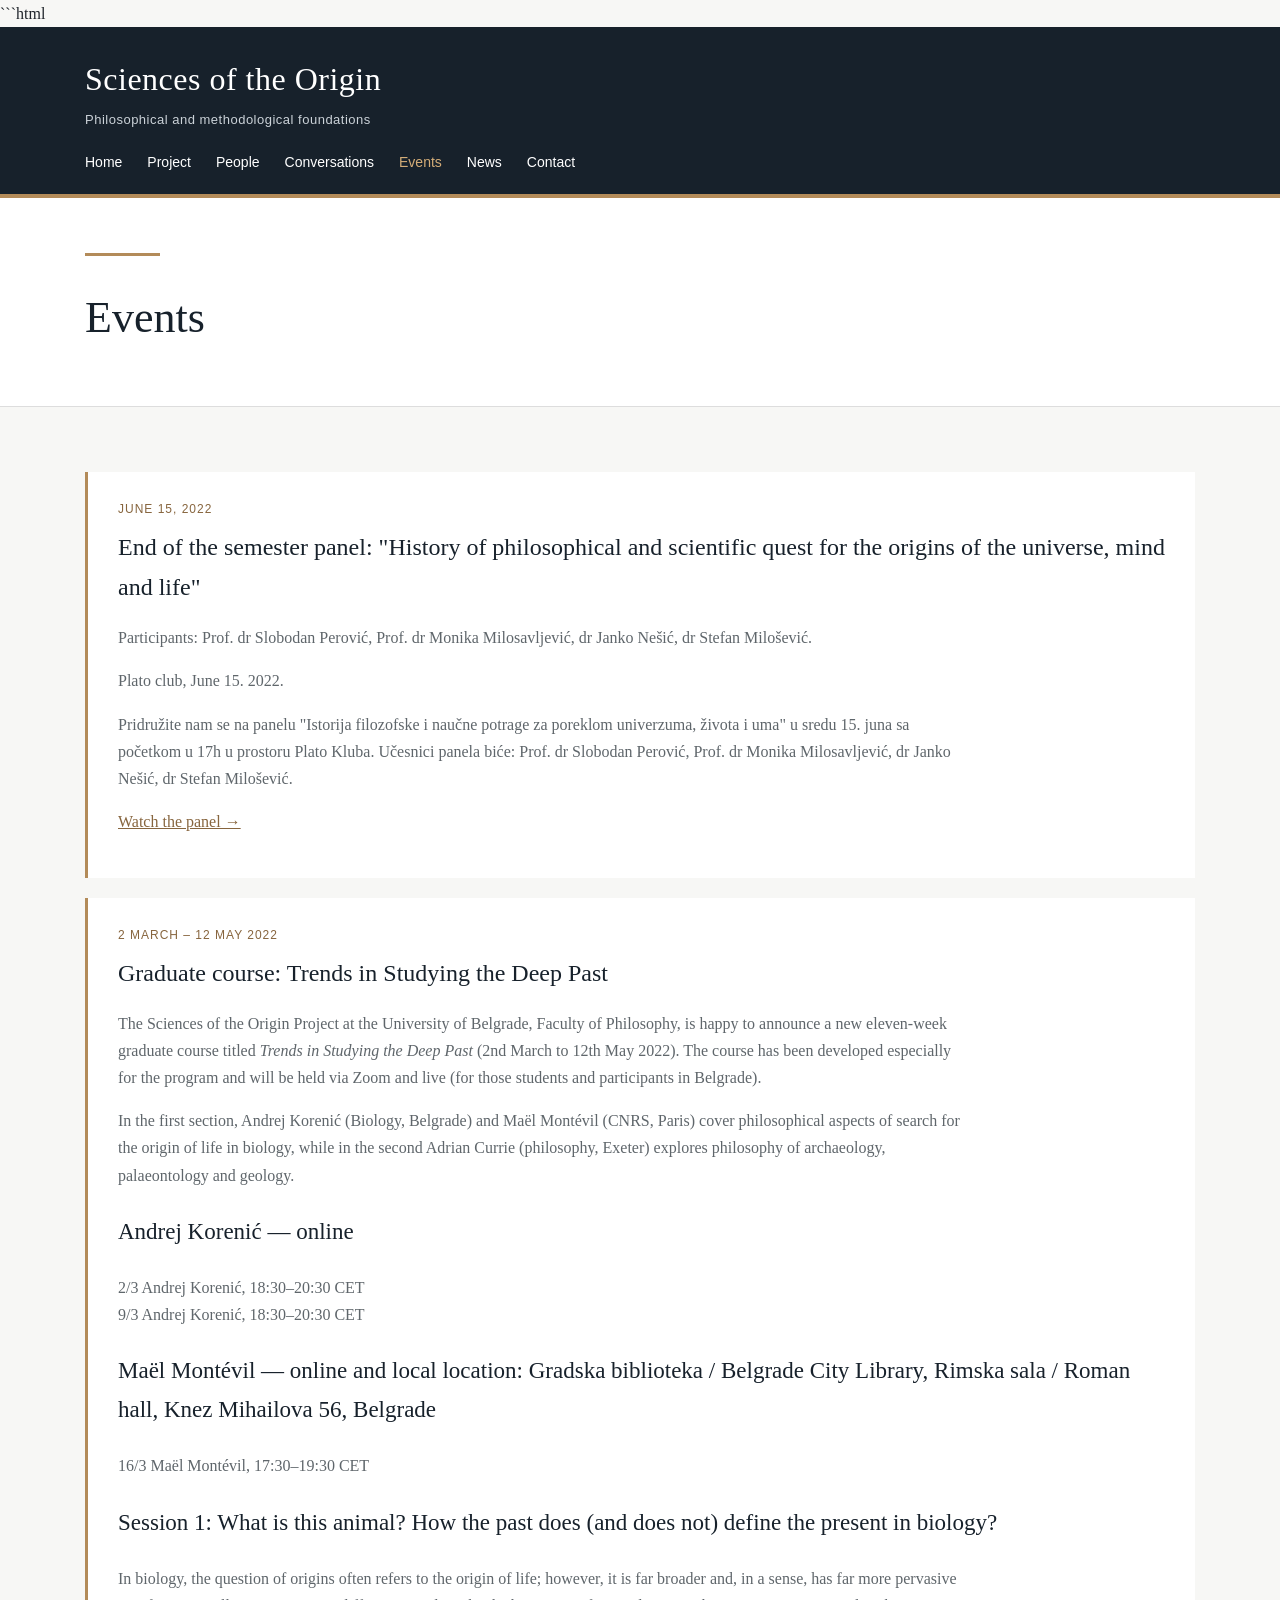
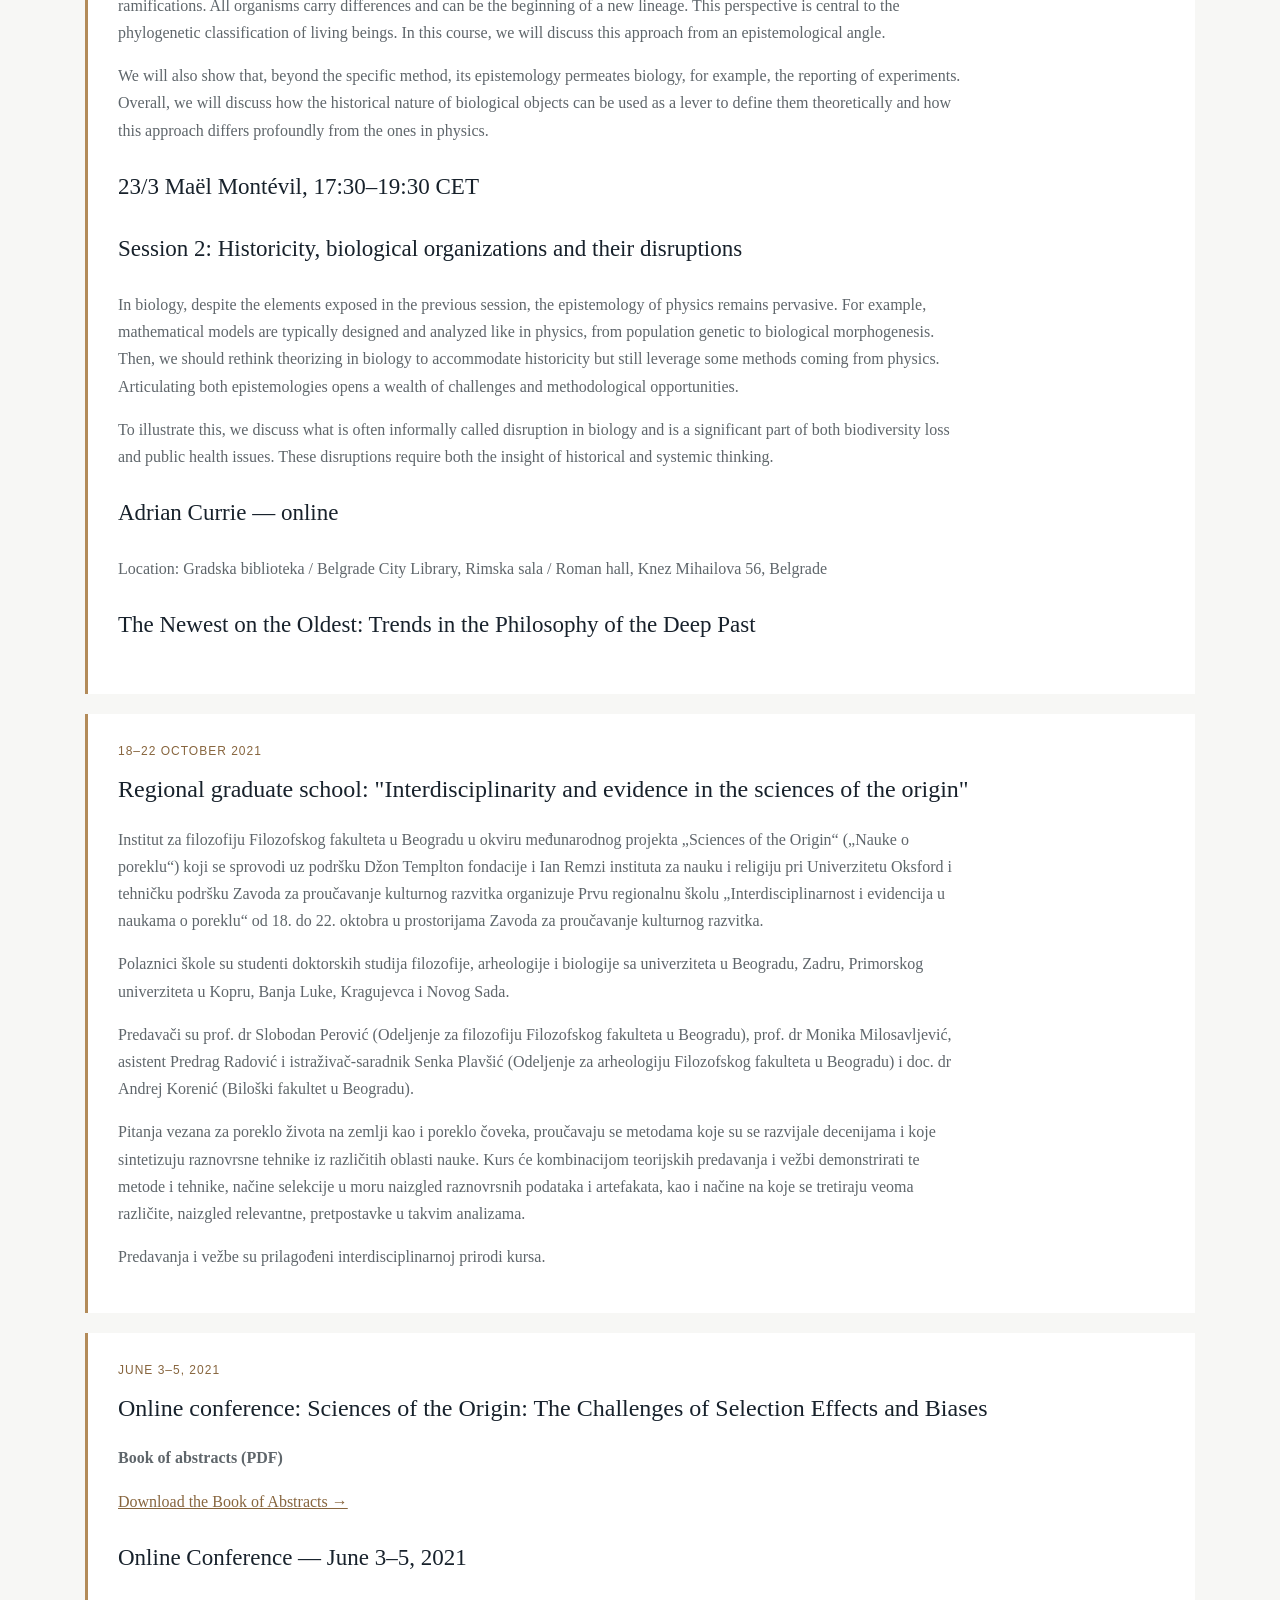
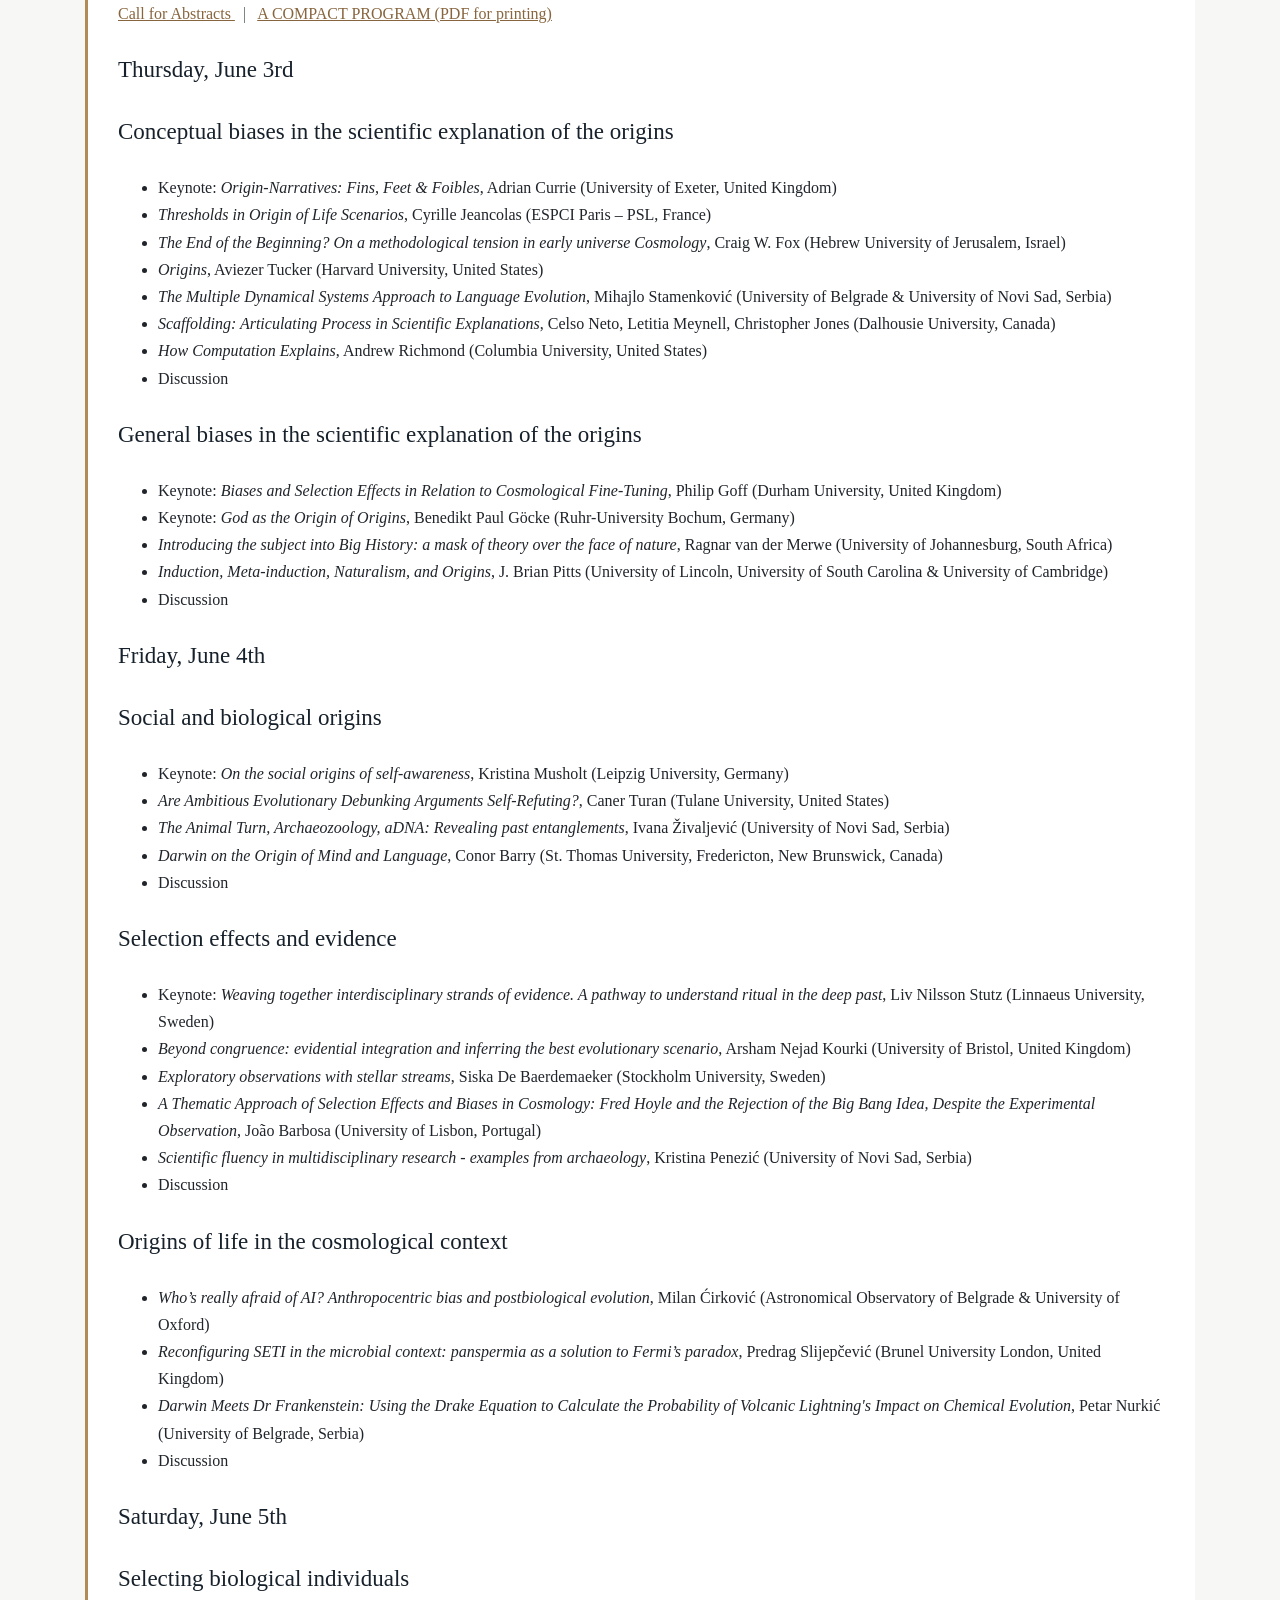
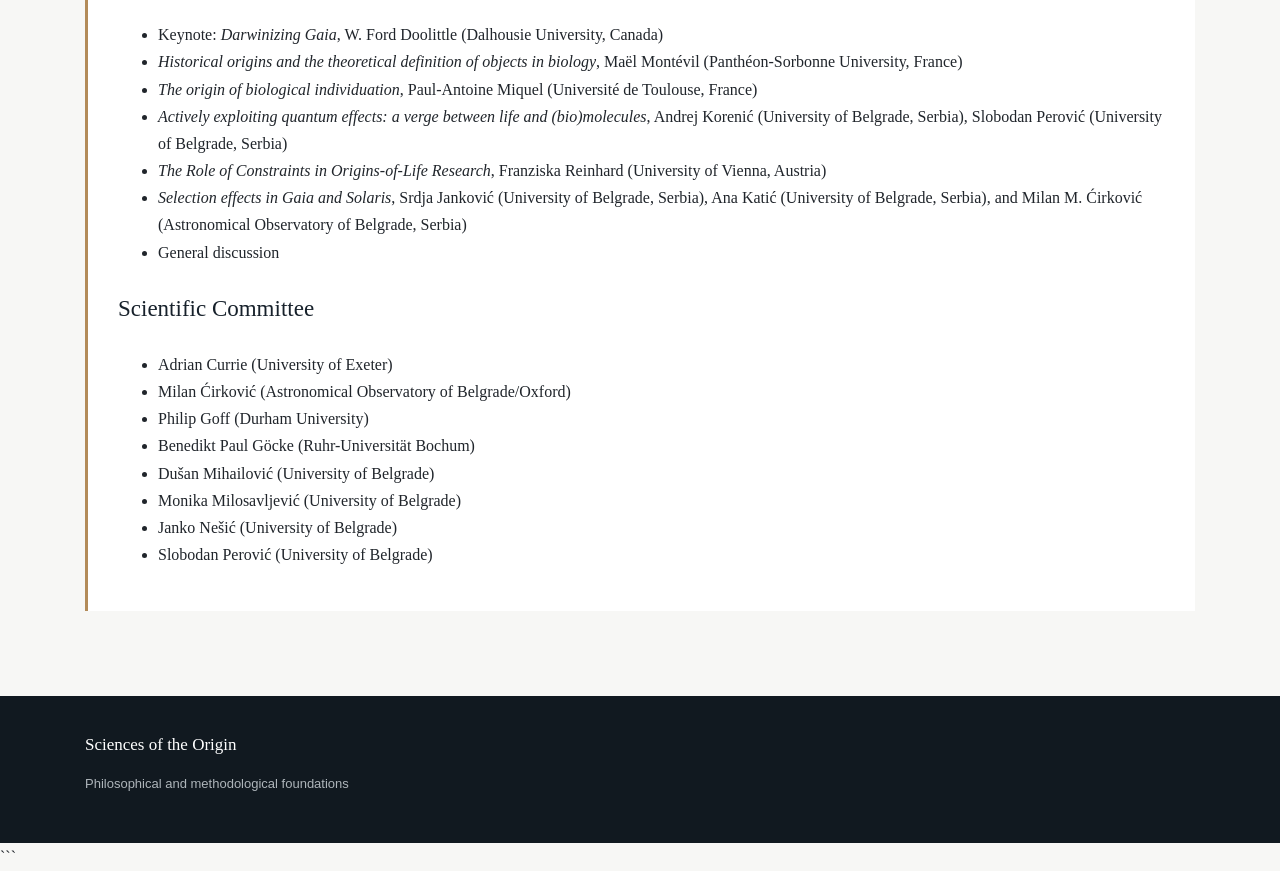
==== events.html @ 8ca12362 "Add events.html for Sciences of the Origin This file contains the HTML structure for the Events page" ====
```html
<!DOCTYPE html>
<html lang="en">

<head>
    <meta charset="UTF-8">
    <meta name="viewport" content="width=device-width, initial-scale=1.0">

    <title>Events — Sciences of the Origin</title>

    <link rel="stylesheet" href="style.css">
</head>

<body>

<header class="site-header">

    <div class="header-inner">

        <h1 class="site-title">Sciences of the Origin</h1>

        <div class="site-tagline">
            Philosophical and methodological foundations
        </div>

        <nav class="site-nav">
            <a href="index.html">Home</a>
            <a href="project.html">Project</a>
            <a href="people.html">People</a>
            <a href="conversations.html">Conversations</a>
            <a href="events.html" class="active">Events</a>
            <a href="news.html">News</a>
            <a href="contact.html">Contact</a>
        </nav>

    </div>

</header>


<section class="page-header">

    <div class="container">

        <div class="gold-line"></div>

        <h1>Events</h1>

    </div>

</section>


<main class="content">

<div class="container">


<!-- =====================================================
     2022 PANEL
     ===================================================== -->

<div class="archive-item">

    <div class="archive-date">June 15, 2022</div>

    <h2>
        End of the semester panel:
        "History of philosophical and scientific quest for the origins
        of the universe, mind and life"
    </h2>

    <p>
        Participants: Prof. dr Slobodan Perović, Prof. dr Monika
        Milosavljević, dr Janko Nešić, dr Stefan Milošević.
    </p>

    <p>
        Plato club, June 15. 2022.
    </p>

    <p>
        Pridružite nam se na panelu
        "Istorija filozofske i naučne potrage za poreklom univerzuma,
        života i uma" u sredu 15. juna sa početkom u 17h u prostoru
        Plato Kluba. Učesnici panela biće: Prof. dr Slobodan Perović,
        Prof. dr Monika Milosavljević, dr Janko Nešić, dr Stefan Milošević.
    </p>

    <p>
        <a href="https://www.youtube.com/watch?v=YOUR_VIDEO_ID"
           target="_blank">
            Watch the panel →
        </a>
    </p>

</div>


<!-- =====================================================
     2022 GRADUATE COURSE
     ===================================================== -->

<div class="archive-item">

    <div class="archive-date">
        2 March – 12 May 2022
    </div>

    <h2>
        Graduate course: Trends in Studying the Deep Past
    </h2>

    <p>
        The Sciences of the Origin Project at the University of Belgrade,
        Faculty of Philosophy, is happy to announce a new eleven-week
        graduate course titled <em>Trends in Studying the Deep Past</em>
        (2nd March to 12th May 2022). The course has been developed
        especially for the program and will be held via Zoom and live
        (for those students and participants in Belgrade).
    </p>

    <p>
        In the first section, Andrej Korenić (Biology, Belgrade) and
        Maël Montévil (CNRS, Paris) cover philosophical aspects of search
        for the origin of life in biology, while in the second Adrian
        Currie (philosophy, Exeter) explores philosophy of archaeology,
        palaeontology and geology.
    </p>


    <h3>Andrej Korenić — online</h3>

    <p>
        2/3 Andrej Korenić, 18:30–20:30 CET<br>
        9/3 Andrej Korenić, 18:30–20:30 CET
    </p>


    <h3>
        Maël Montévil — online and local location:
        Gradska biblioteka / Belgrade City Library,
        Rimska sala / Roman hall,
        Knez Mihailova 56, Belgrade
    </h3>

    <p>
        16/3 Maël Montévil, 17:30–19:30 CET
    </p>

    <h3>
        Session 1: What is this animal? How the past does
        (and does not) define the present in biology?
    </h3>

    <p>
        In biology, the question of origins often refers to the origin
        of life; however, it is far broader and, in a sense, has far more
        pervasive ramifications. All organisms carry differences and can
        be the beginning of a new lineage. This perspective is central to
        the phylogenetic classification of living beings. In this course,
        we will discuss this approach from an epistemological angle.
    </p>

    <p>
        We will also show that, beyond the specific method, its epistemology
        permeates biology, for example, the reporting of experiments.
        Overall, we will discuss how the historical nature of biological
        objects can be used as a lever to define them theoretically and
        how this approach differs profoundly from the ones in physics.
    </p>


    <h3>
        23/3 Maël Montévil, 17:30–19:30 CET
    </h3>

    <h3>
        Session 2: Historicity, biological organizations and their disruptions
    </h3>

    <p>
        In biology, despite the elements exposed in the previous session,
        the epistemology of physics remains pervasive. For example,
        mathematical models are typically designed and analyzed like in
        physics, from population genetic to biological morphogenesis.
        Then, we should rethink theorizing in biology to accommodate
        historicity but still leverage some methods coming from physics.
        Articulating both epistemologies opens a wealth of challenges
        and methodological opportunities.
    </p>

    <p>
        To illustrate this, we discuss what is often informally called
        disruption in biology and is a significant part of both biodiversity
        loss and public health issues. These disruptions require both the
        insight of historical and systemic thinking.
    </p>


    <h3>Adrian Currie — online</h3>

    <p>
        Location: Gradska biblioteka / Belgrade City Library,
        Rimska sala / Roman hall, Knez Mihailova 56, Belgrade
    </p>

    <h3>
        The Newest on the Oldest: Trends in the Philosophy of the Deep Past
    </h3>

</div>


<!-- =====================================================
     REGIONAL GRADUATE SCHOOL
     ===================================================== -->

<div class="archive-item">

    <div class="archive-date">18–22 October 2021</div>

    <h2>
        Regional graduate school:
        "Interdisciplinarity and evidence in the sciences of the origin"
    </h2>

    <p>
        Institut za filozofiju Filozofskog fakulteta u Beogradu u okviru
        međunarodnog projekta „Sciences of the Origin“ („Nauke o poreklu“)
        koji se sprovodi uz podršku Džon Templton fondacije i Ian Remzi
        instituta za nauku i religiju pri Univerzitetu Oksford i tehničku
        podršku Zavoda za proučavanje kulturnog razvitka organizuje Prvu
        regionalnu školu „Interdisciplinarnost i evidencija u naukama o
        poreklu“ od 18. do 22. oktobra u prostorijama Zavoda za proučavanje
        kulturnog razvitka.
    </p>

    <p>
        Polaznici škole su studenti doktorskih studija filozofije,
        arheologije i biologije sa univerziteta u Beogradu, Zadru,
        Primorskog univerziteta u Kopru, Banja Luke, Kragujevca i Novog Sada.
    </p>

    <p>
        Predavači su prof. dr Slobodan Perović (Odeljenje za filozofiju
        Filozofskog fakulteta u Beogradu), prof. dr Monika Milosavljević,
        asistent Predrag Radović i istraživač-saradnik Senka Plavšić
        (Odeljenje za arheologiju Filozofskog fakulteta u Beogradu) i
        doc. dr Andrej Korenić (Biloški fakultet u Beogradu).
    </p>

    <p>
        Pitanja vezana za poreklo života na zemlji kao i poreklo čoveka,
        proučavaju se metodama koje su se razvijale decenijama i koje
        sintetizuju raznovrsne tehnike iz različitih oblasti nauke.
        Kurs će kombinacijom teorijskih predavanja i vežbi demonstrirati
        te metode i tehnike, načine selekcije u moru naizgled raznovrsnih
        podataka i artefakata, kao i načine na koje se tretiraju veoma
        različite, naizgled relevantne, pretpostavke u takvim analizama.
    </p>

    <p>
        Predavanja i vežbe su prilagođeni interdisciplinarnoj prirodi kursa.
    </p>

</div>


<!-- =====================================================
     2021 ONLINE CONFERENCE
     ===================================================== -->

<div class="archive-item">

    <div class="archive-date">June 3–5, 2021</div>

    <h2>
        Online conference:
        Sciences of the Origin: The Challenges of Selection Effects and Biases
    </h2>

    <p>
        <strong>Book of abstracts (PDF)</strong>
    </p>

    <p>
        <a href="documents/sciori_book_of_abstracts.pdf"
           target="_blank">
            Download the Book of Abstracts →
        </a>
    </p>


    <h3>Online Conference — June 3–5, 2021</h3>


    <p>
        <a href="https://sciorigin.weebly.com/uploads/4/4/2/9/44296385/call_for_abstracts.pdf"
           target="_blank">
            Call for Abstracts
        </a>
        &nbsp; | &nbsp;
        <a href="documents/compact_program.pdf"
           target="_blank">
            A COMPACT PROGRAM (PDF for printing)
        </a>
    </p>


    <h3>Thursday, June 3rd</h3>

    <h3>
        Conceptual biases in the scientific explanation of the origins
    </h3>

    <ul>

        <li>
            Keynote: <em>Origin-Narratives: Fins, Feet & Foibles</em>,
            Adrian Currie (University of Exeter, United Kingdom)
        </li>

        <li>
            <em>Thresholds in Origin of Life Scenarios</em>,
            Cyrille Jeancolas (ESPCI Paris – PSL, France)
        </li>

        <li>
            <em>The End of the Beginning? On a methodological tension
            in early universe Cosmology</em>,
            Craig W. Fox (Hebrew University of Jerusalem, Israel)
        </li>

        <li>
            <em>Origins</em>,
            Aviezer Tucker (Harvard University, United States)
        </li>

        <li>
            <em>The Multiple Dynamical Systems Approach to Language Evolution</em>,
            Mihajlo Stamenković
            (University of Belgrade & University of Novi Sad, Serbia)
        </li>

        <li>
            <em>Scaffolding: Articulating Process in Scientific Explanations</em>,
            Celso Neto, Letitia Meynell, Christopher Jones
            (Dalhousie University, Canada)
        </li>

        <li>
            <em>How Computation Explains</em>,
            Andrew Richmond (Columbia University, United States)
        </li>

        <li>
            Discussion
        </li>

    </ul>


    <h3>
        General biases in the scientific explanation of the origins
    </h3>

    <ul>

        <li>
            Keynote:
            <em>Biases and Selection Effects in Relation to Cosmological
            Fine-Tuning</em>,
            Philip Goff (Durham University, United Kingdom)
        </li>

        <li>
            Keynote:
            <em>God as the Origin of Origins</em>,
            Benedikt Paul Göcke (Ruhr-University Bochum, Germany)
        </li>

        <li>
            <em>Introducing the subject into Big History:
            a mask of theory over the face of nature</em>,
            Ragnar van der Merwe (University of Johannesburg, South Africa)
        </li>

        <li>
            <em>Induction, Meta-induction, Naturalism, and Origins</em>,
            J. Brian Pitts
            (University of Lincoln, University of South Carolina &
            University of Cambridge)
        </li>

        <li>
            Discussion
        </li>

    </ul>


    <h3>Friday, June 4th</h3>

    <h3>Social and biological origins</h3>

    <ul>

        <li>
            Keynote:
            <em>On the social origins of self-awareness</em>,
            Kristina Musholt (Leipzig University, Germany)
        </li>

        <li>
            <em>Are Ambitious Evolutionary Debunking Arguments Self-Refuting?</em>,
            Caner Turan (Tulane University, United States)
        </li>

        <li>
            <em>The Animal Turn, Archaeozoology, aDNA:
            Revealing past entanglements</em>,
            Ivana Živaljević (University of Novi Sad, Serbia)
        </li>

        <li>
            <em>Darwin on the Origin of Mind and Language</em>,
            Conor Barry
            (St. Thomas University, Fredericton, New Brunswick, Canada)
        </li>

        <li>
            Discussion
        </li>

    </ul>


    <h3>Selection effects and evidence</h3>

    <ul>

        <li>
            Keynote:
            <em>Weaving together interdisciplinary strands of evidence.
            A pathway to understand ritual in the deep past</em>,
            Liv Nilsson Stutz (Linnaeus University, Sweden)
        </li>

        <li>
            <em>Beyond congruence: evidential integration and inferring
            the best evolutionary scenario</em>,
            Arsham Nejad Kourki (University of Bristol, United Kingdom)
        </li>

        <li>
            <em>Exploratory observations with stellar streams</em>,
            Siska De Baerdemaeker (Stockholm University, Sweden)
        </li>

        <li>
            <em>A Thematic Approach of Selection Effects and Biases in
            Cosmology: Fred Hoyle and the Rejection of the Big Bang Idea,
            Despite the Experimental Observation</em>,
            João Barbosa (University of Lisbon, Portugal)
        </li>

        <li>
            <em>Scientific fluency in multidisciplinary research -
            examples from archaeology</em>,
            Kristina Penezić (University of Novi Sad, Serbia)
        </li>

        <li>
            Discussion
        </li>

    </ul>


    <h3>Origins of life in the cosmological context</h3>

    <ul>

        <li>
            <em>Who’s really afraid of AI? Anthropocentric bias and
            postbiological evolution</em>,
            Milan Ćirković
            (Astronomical Observatory of Belgrade & University of Oxford)
        </li>

        <li>
            <em>Reconfiguring SETI in the microbial context:
            panspermia as a solution to Fermi’s paradox</em>,
            Predrag Slijepčević (Brunel University London, United Kingdom)
        </li>

        <li>
            <em>Darwin Meets Dr Frankenstein: Using the Drake Equation
            to Calculate the Probability of Volcanic Lightning's Impact
            on Chemical Evolution</em>,
            Petar Nurkić (University of Belgrade, Serbia)
        </li>

        <li>
            Discussion
        </li>

    </ul>


    <h3>Saturday, June 5th</h3>

    <h3>Selecting biological individuals</h3>

    <ul>

        <li>
            Keynote:
            <em>Darwinizing Gaia</em>,
            W. Ford Doolittle (Dalhousie University, Canada)
        </li>

        <li>
            <em>Historical origins and the theoretical definition of
            objects in biology</em>,
            Maël Montévil (Panthéon-Sorbonne University, France)
        </li>

        <li>
            <em>The origin of biological individuation</em>,
            Paul-Antoine Miquel (Université de Toulouse, France)
        </li>

        <li>
            <em>Actively exploiting quantum effects: a verge between
            life and (bio)molecules</em>,
            Andrej Korenić (University of Belgrade, Serbia),
            Slobodan Perović (University of Belgrade, Serbia)
        </li>

        <li>
            <em>The Role of Constraints in Origins-of-Life Research</em>,
            Franziska Reinhard (University of Vienna, Austria)
        </li>

        <li>
            <em>Selection effects in Gaia and Solaris</em>,
            Srdja Janković (University of Belgrade, Serbia),
            Ana Katić (University of Belgrade, Serbia),
            and Milan M. Ćirković
            (Astronomical Observatory of Belgrade, Serbia)
        </li>

        <li>
            General discussion
        </li>

    </ul>


    <h3>Scientific Committee</h3>

    <ul>

        <li>Adrian Currie (University of Exeter)</li>
        <li>Milan Ćirković (Astronomical Observatory of Belgrade/Oxford)</li>
        <li>Philip Goff (Durham University)</li>
        <li>Benedikt Paul Göcke (Ruhr-Universität Bochum)</li>
        <li>Dušan Mihailović (University of Belgrade)</li>
        <li>Monika Milosavljević (University of Belgrade)</li>
        <li>Janko Nešić (University of Belgrade)</li>
        <li>Slobodan Perović (University of Belgrade)</li>

    </ul>

</div>


</div>

</main>


<footer class="site-footer">

    <div class="footer-inner">

        <div class="footer-title">
            Sciences of the Origin
        </div>

        <p>
            Philosophical and methodological foundations
        </p>

    </div>

</footer>

</body>
</html>
```
---- style.css ----
/* =========================================
   SCIENCES OF THE ORIGIN
   Main site stylesheet
   ========================================= */

* {
    box-sizing: border-box;
}

html {
    scroll-behavior: smooth;
}

body {
    margin: 0;
    background: #f7f7f5;
    color: #20252b;
    font-family: Georgia, "Times New Roman", serif;
    line-height: 1.7;
}

/* ---------- HEADER ---------- */

.site-header {
    background: #17212b;
    color: #ffffff;
    border-bottom: 4px solid #b38b59;
}

.header-inner {
    max-width: 1180px;
    margin: auto;
    padding: 25px 35px 20px;
}

.site-title {
    margin: 0;
    font-size: 32px;
    font-weight: normal;
    letter-spacing: 0.5px;
}

.site-tagline {
    margin: 2px 0 20px;
    color: #cbd2d8;
    font-family: Arial, Helvetica, sans-serif;
    font-size: 13px;
    letter-spacing: 0.5px;
}

.site-nav {
    display: flex;
    flex-wrap: wrap;
    gap: 25px;
    font-family: Arial, Helvetica, sans-serif;
}

.site-nav a {
    color: #ffffff;
    text-decoration: none;
    font-size: 14px;
}

.site-nav a:hover,
.site-nav a.active {
    color: #d4ad78;
}

/* ---------- PAGE CONTAINER ---------- */

.container {
    max-width: 1180px;
    margin: auto;
    padding: 0 35px;
}

/* ---------- HERO ---------- */

.hero {
    background: #ffffff;
    border-bottom: 1px solid #ddd;
    padding: 75px 0 70px;
}

.hero-inner {
    max-width: 1180px;
    margin: auto;
    padding: 0 35px;
}

.gold-line {
    width: 75px;
    height: 3px;
    background: #b38b59;
    margin-bottom: 25px;
}

.hero h1 {
    max-width: 850px;
    margin: 0 0 22px;
    color: #17212b;
    font-size: 52px;
    font-weight: normal;
    line-height: 1.1;
}

.hero p {
    max-width: 780px;
    margin: 0;
    color: #555d63;
    font-size: 20px;
}

/* ---------- PAGE TITLE ---------- */

.page-header {
    background: #ffffff;
    border-bottom: 1px solid #ddd;
    padding: 55px 0 50px;
}

.page-header h1 {
    margin: 0;
    color: #17212b;
    font-size: 44px;
    font-weight: normal;
}

.page-header p {
    max-width: 750px;
    margin: 12px 0 0;
    color: #666;
    font-size: 18px;
}

/* ---------- CONTENT ---------- */

.content {
    padding: 65px 0;
}

.content h2 {
    margin-top: 0;
    color: #17212b;
    font-size: 31px;
    font-weight: normal;
}

.content h3 {
    color: #17212b;
    font-size: 23px;
    font-weight: normal;
}

.content p {
    max-width: 850px;
}

.content a {
    color: #87653e;
}

.content a:hover {
    color: #17212b;
}

/* ---------- CARDS ---------- */

.card-grid {
    display: grid;
    grid-template-columns: repeat(3, 1fr);
    gap: 25px;
    margin-top: 35px;
}

.card {
    background: #ffffff;
    padding: 28px;
    border-top: 3px solid #b38b59;
}

.card h3 {
    margin-top: 0;
}

.card p {
    color: #62686d;
    font-size: 15px;
}

/* ---------- PEOPLE ---------- */

.people-grid {
    display: grid;
    grid-template-columns: repeat(3, 1fr);
    gap: 28px;
}

.person {
    background: #ffffff;
    padding: 25px;
    border-top: 3px solid #b38b59;
}

.person-image {
    width: 100%;
    height: 250px;
    object-fit: cover;
    background: #e9eaeb;
    margin-bottom: 20px;
}

.person h2 {
    margin: 0 0 5px;
    font-size: 25px;
}

.person .role {
    color: #87653e;
    font-family: Arial, Helvetica, sans-serif;
    font-size: 13px;
    text-transform: uppercase;
    letter-spacing: 0.6px;
}

/* ---------- NEWS / EVENTS ---------- */

.archive-item {
    background: #ffffff;
    margin-bottom: 20px;
    padding: 27px 30px;
    border-left: 3px solid #b38b59;
}

.archive-date {
    color: #87653e;
    font-family: Arial, Helvetica, sans-serif;
    font-size: 12px;
    letter-spacing: 1px;
    text-transform: uppercase;
}

.archive-item h2 {
    margin: 7px 0;
    font-size: 24px;
}

.archive-item p {
    color: #5f666b;
}

/* ---------- CONVERSATIONS ---------- */

.conversation {
    background: #ffffff;
    padding: 28px 32px;
    margin-bottom: 20px;
    border-left: 3px solid #b38b59;
}

.conversation h2 {
    margin: 0 0 8px;
    font-size: 24px;
}

.conversation .guest {
    color: #87653e;
    font-family: Arial, Helvetica, sans-serif;
    font-size: 13px;
}

/* ---------- CALLOUT ---------- */

.callout {
    margin: 45px 0;
    padding: 35px;
    background: #17212b;
    color: #ffffff;
}

.callout p {
    margin: 0;
    max-width: 850px;
    font-size: 21px;
}

/* ---------- FOOTER ---------- */

.site-footer {
    background: #111920;
    color: #aeb5ba;
    padding: 35px 0;
    font-family: Arial, Helvetica, sans-serif;
    font-size: 13px;
}

.footer-inner {
    max-width: 1180px;
    margin: auto;
    padding: 0 35px;
}

.footer-title {
    color: #ffffff;
    font-family: Georgia, "Times New Roman", serif;
    font-size: 17px;
}

/* ---------- MOBILE ---------- */

@media (max-width: 850px) {

    .header-inner,
    .hero-inner,
    .container,
    .footer-inner {
        padding-left: 22px;
        padding-right: 22px;
    }

    .site-nav {
        gap: 14px;
    }

    .hero h1 {
        font-size: 40px;
    }

    .page-header h1 {
        font-size: 36px;
    }

    .card-grid,
    .people-grid {
        grid-template-columns: 1fr;
    }

    .person-image {
        height: auto;
        max-height: 400px;
    }
}
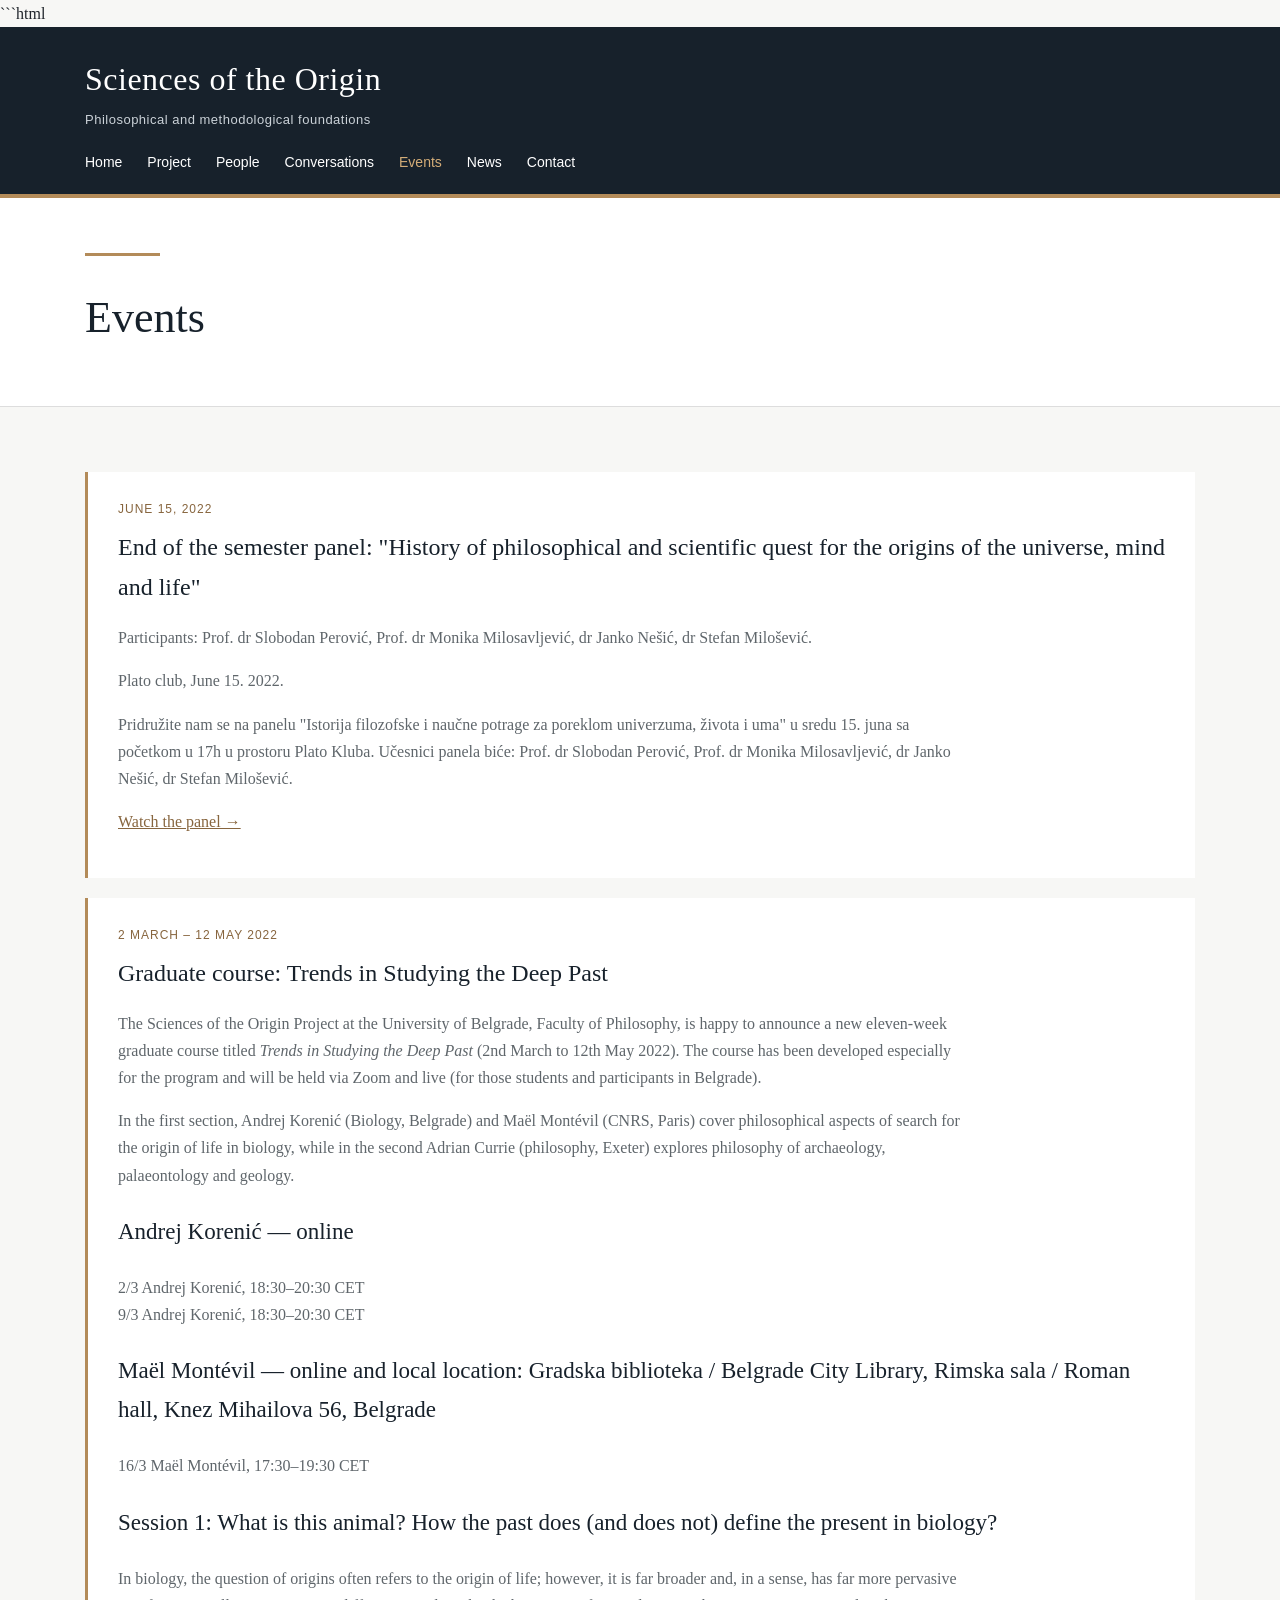
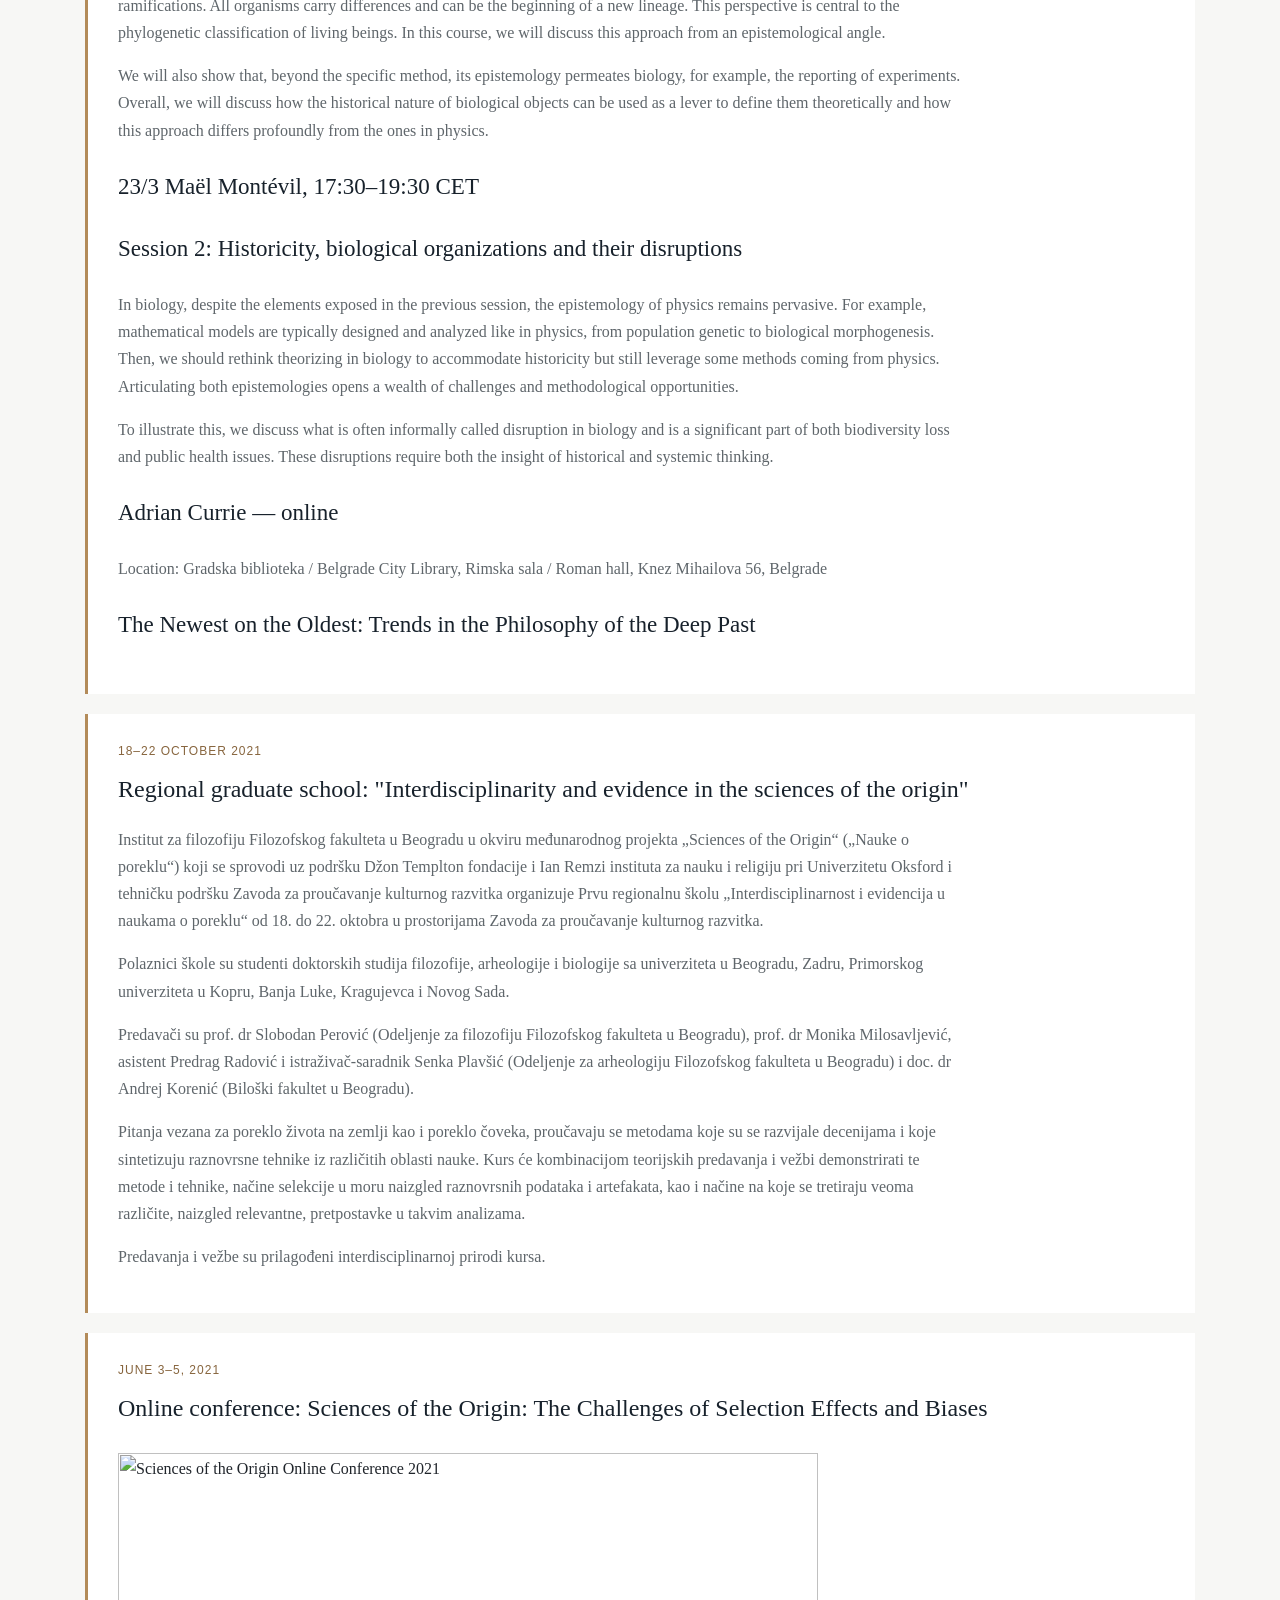
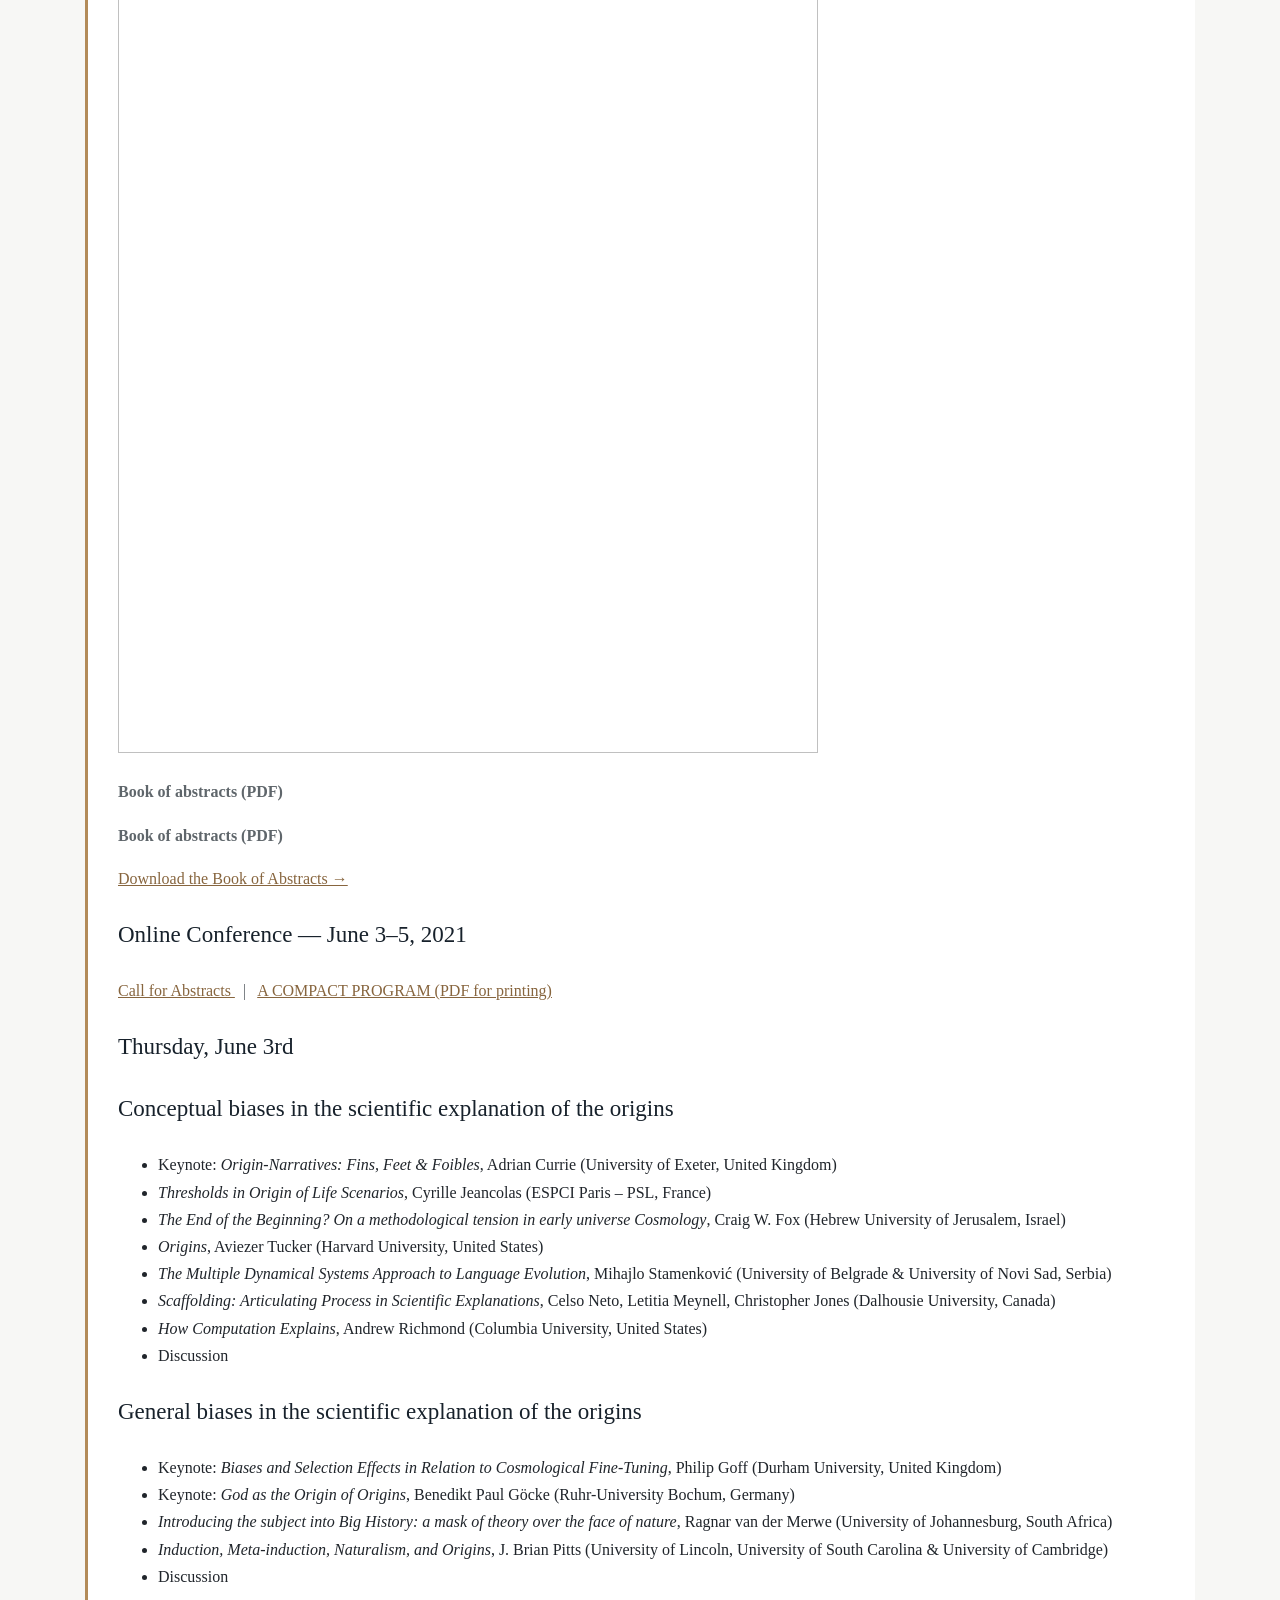
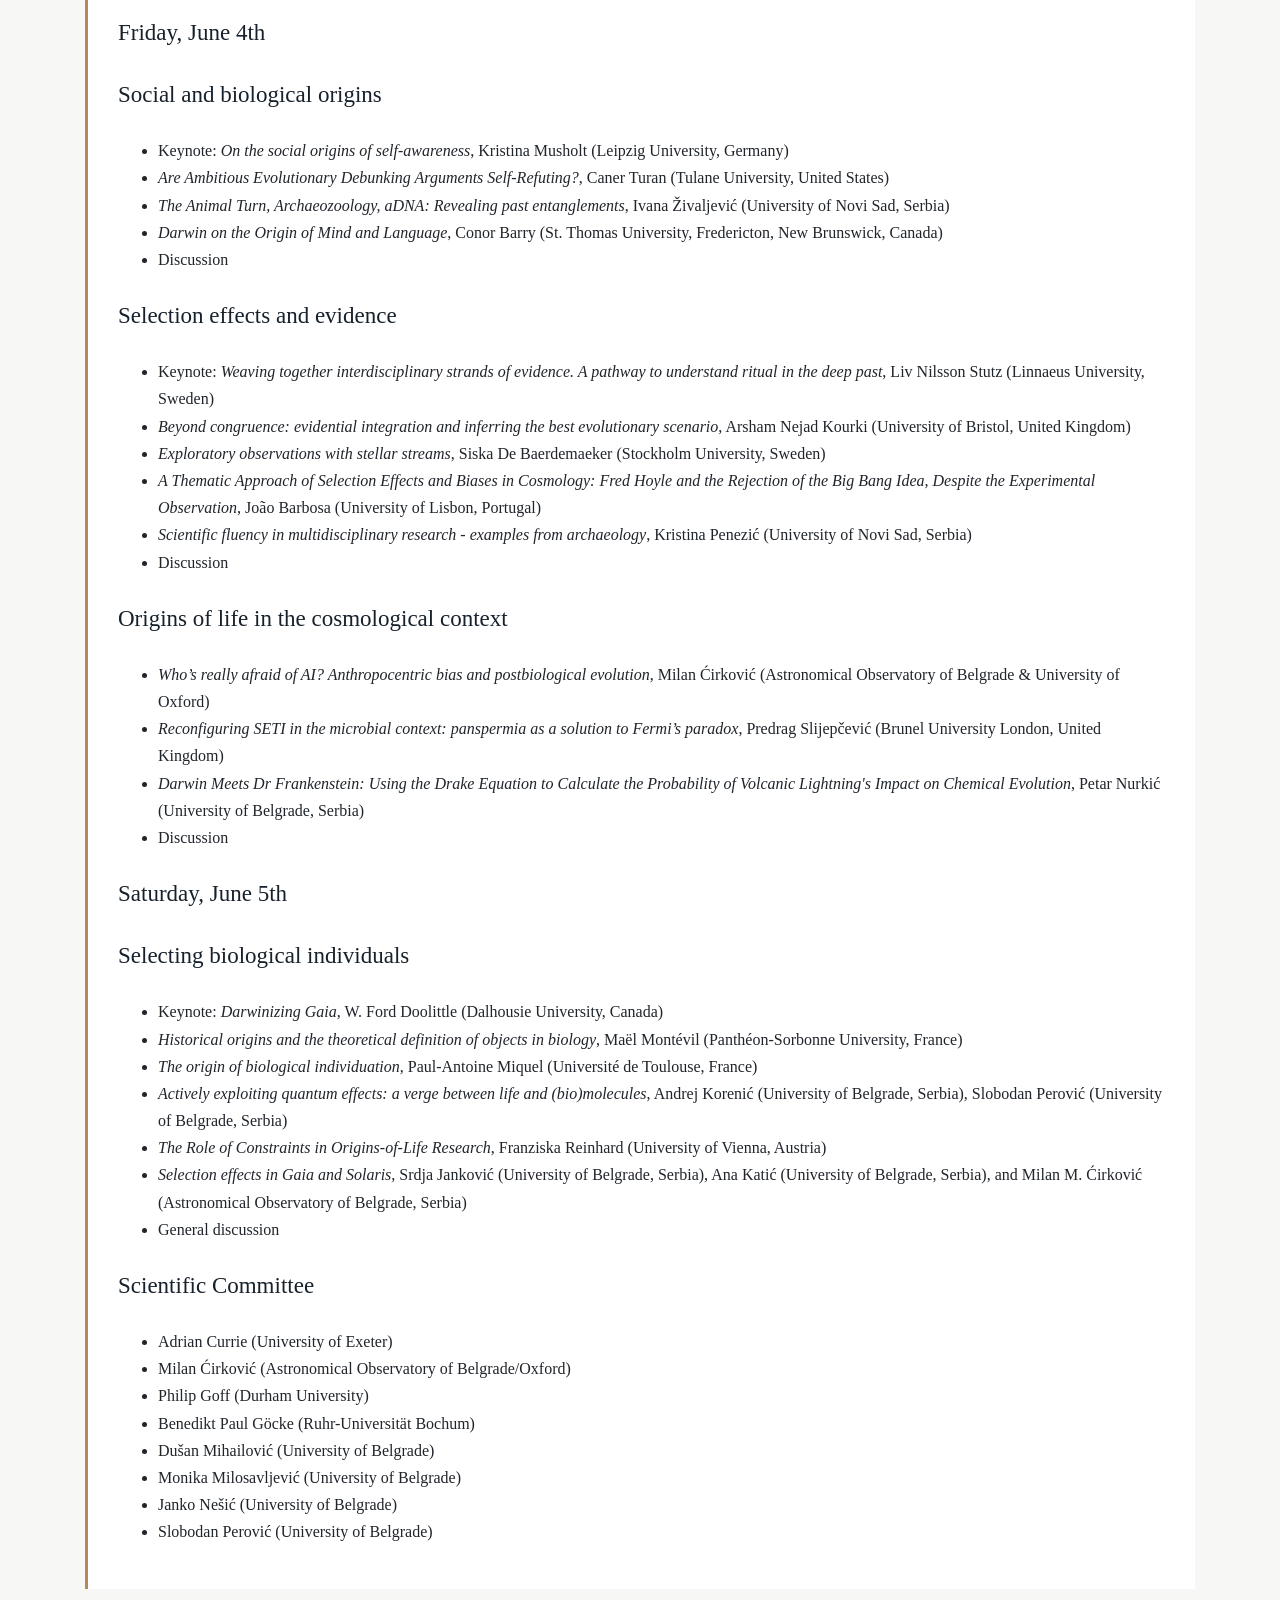
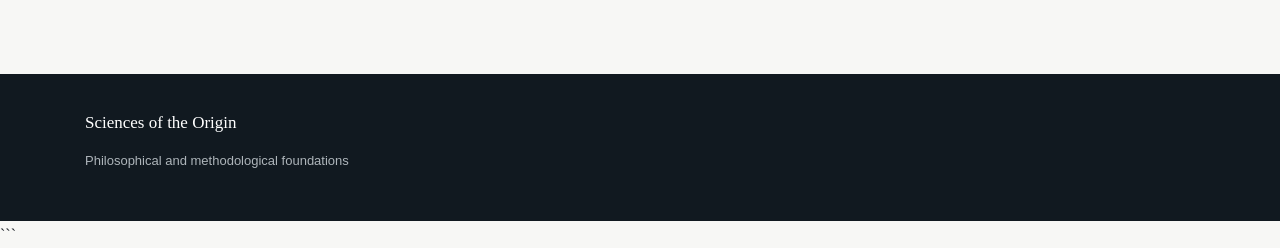
==== commit 7b095894: "Add conference image and duplicate abstracts section Added an image for the online conference and du" ====
--- a/events.html
+++ b/events.html
@@ -279,7 +279,15 @@
         Online conference:
         Sciences of the Origin: The Challenges of Selection Effects and Biases
     </h2>
-
+    <div style="margin: 25px 0;">
+        <img src="pictures/sciorigin_online_conference_2021_d__1_.png"
+             alt="Sciences of the Origin Online Conference 2021"
+             style="max-width: 700px; width: 100%; height: auto;">
+    </div>
+
+    <p>
+        <strong>Book of abstracts (PDF)</strong>
+    </p>
     <p>
         <strong>Book of abstracts (PDF)</strong>
     </p>
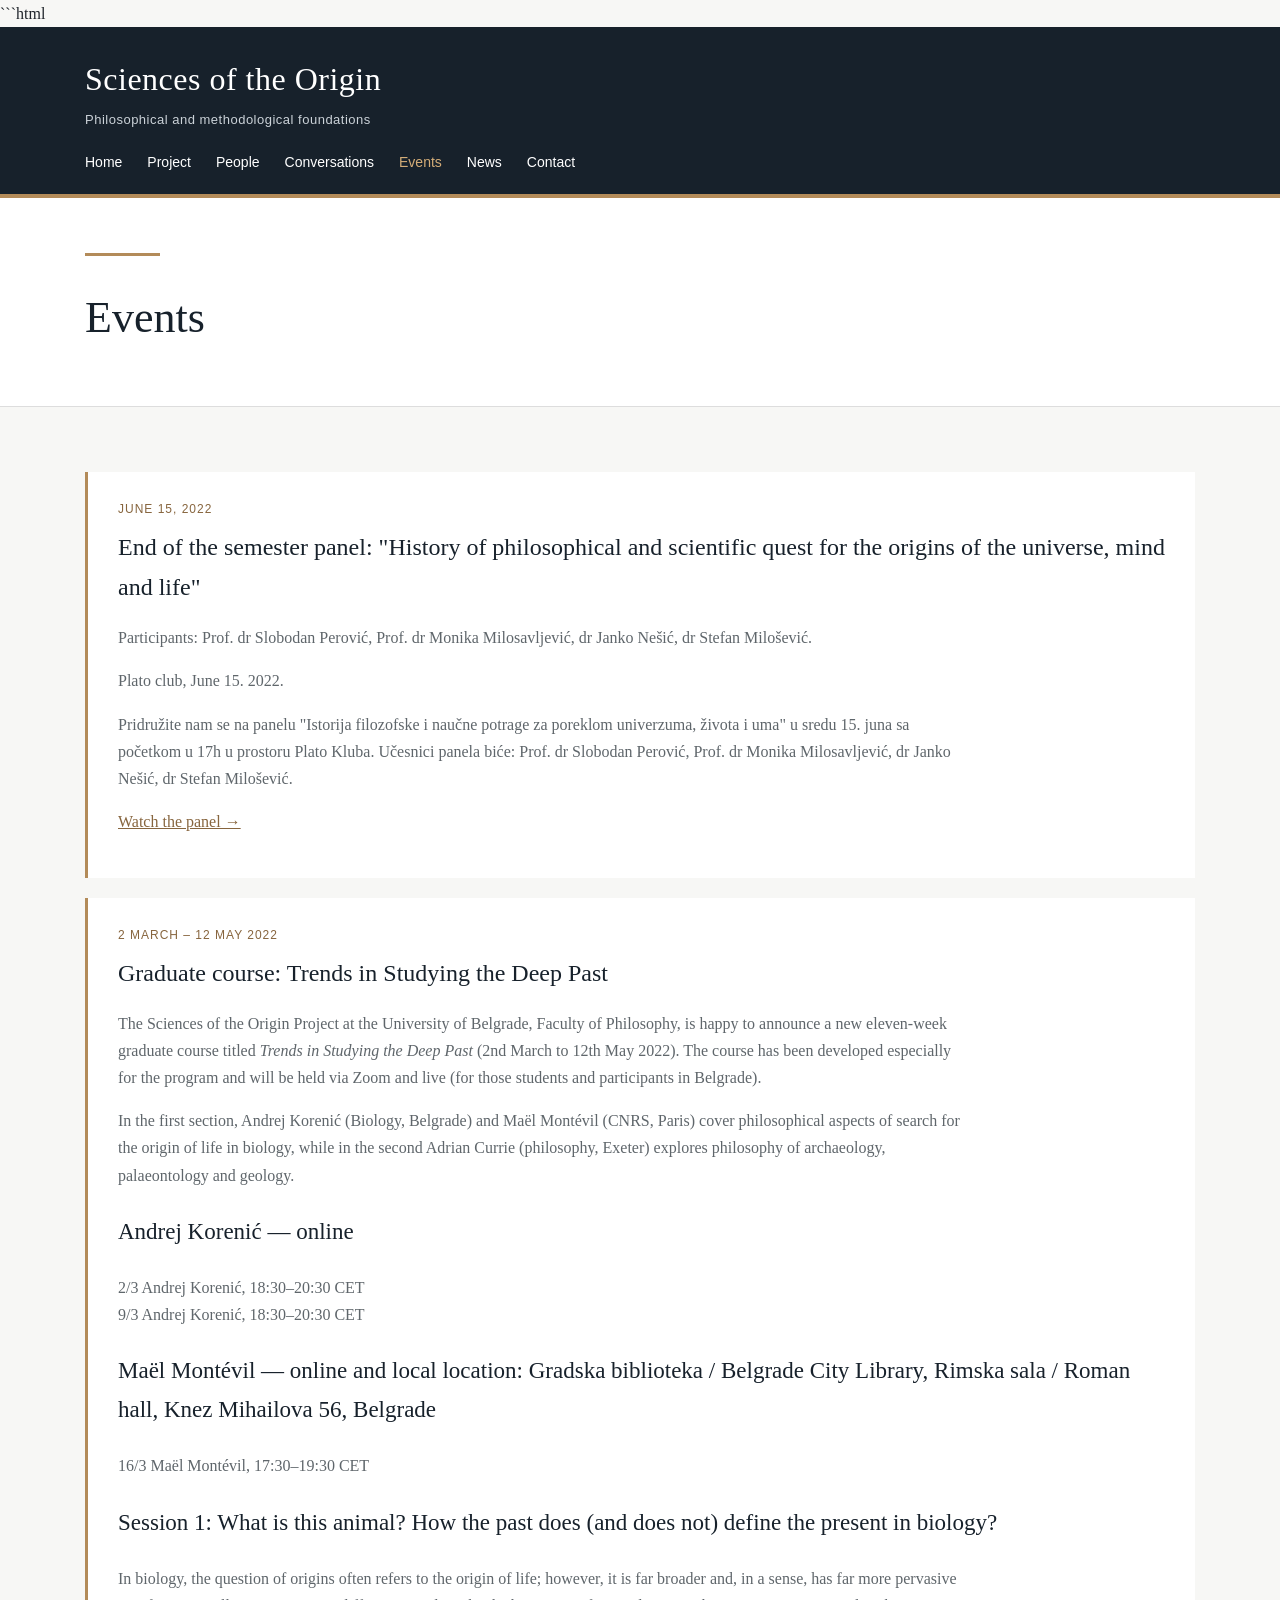
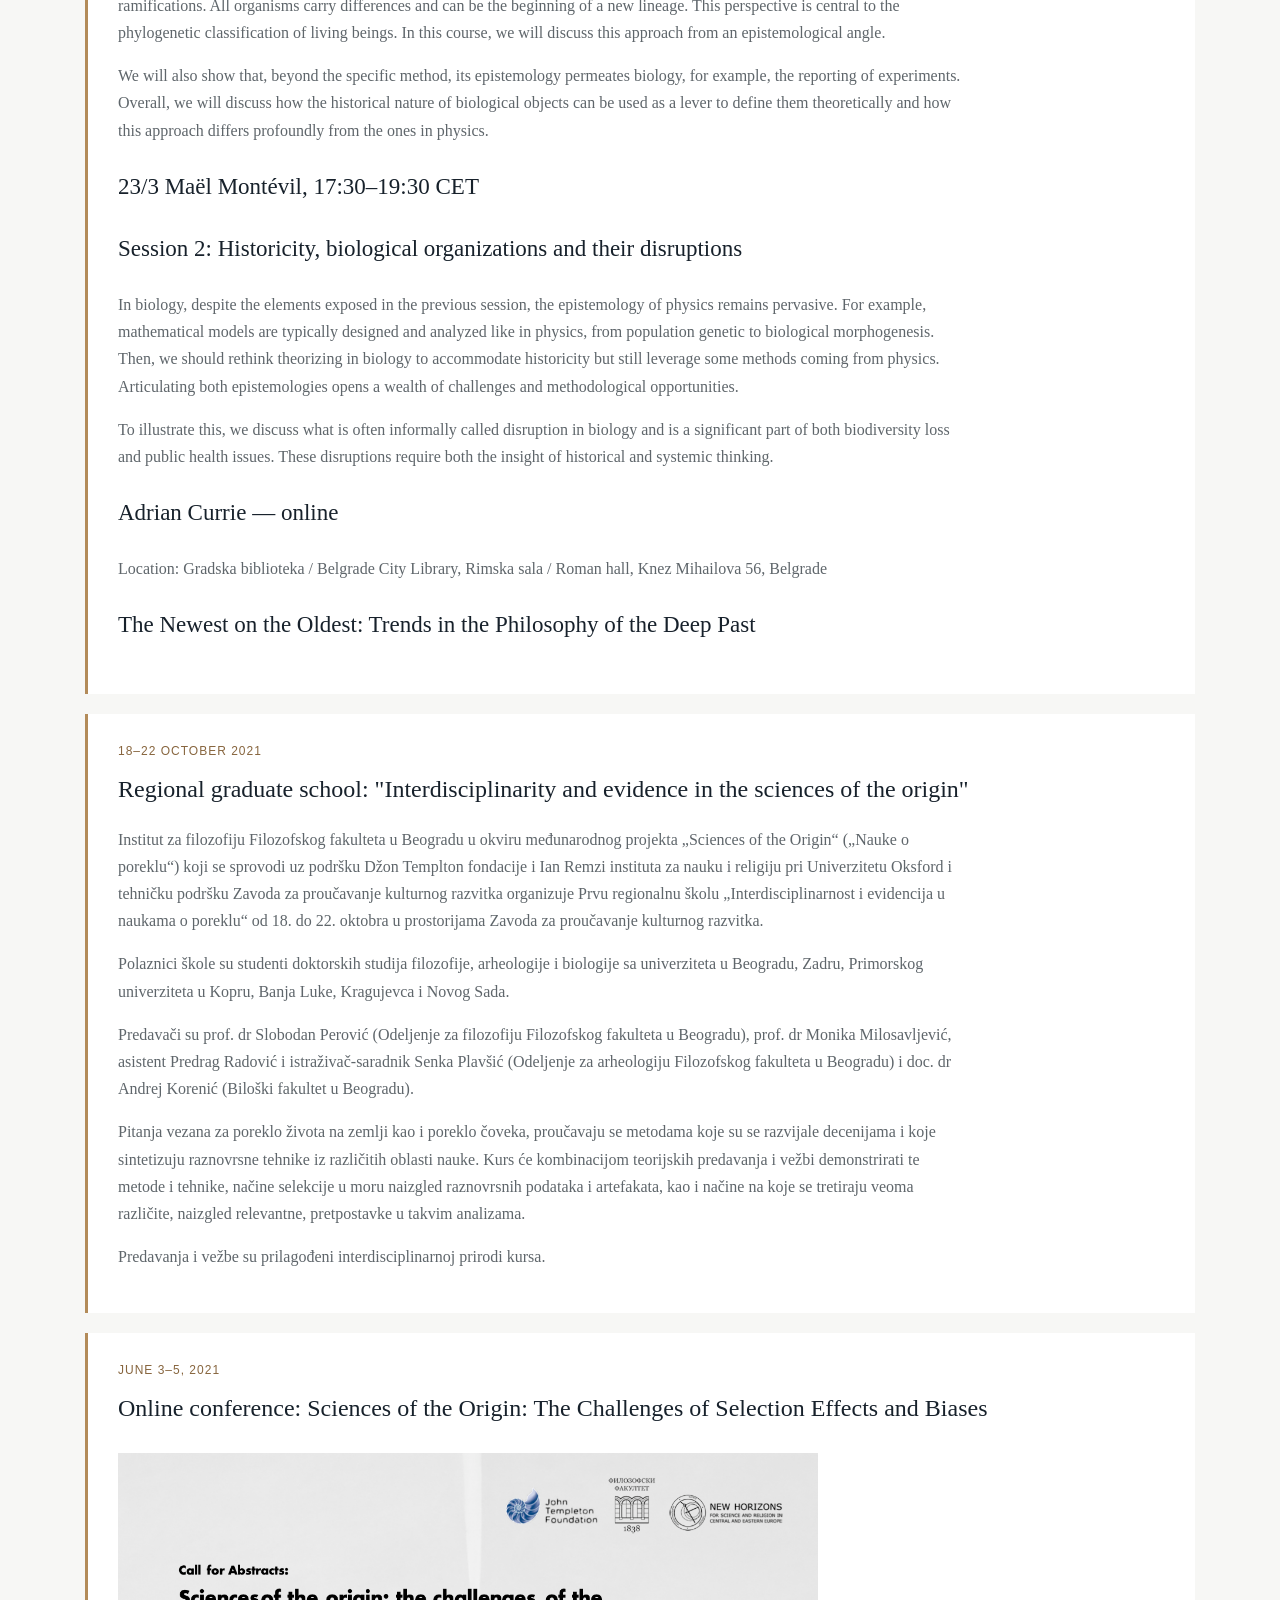
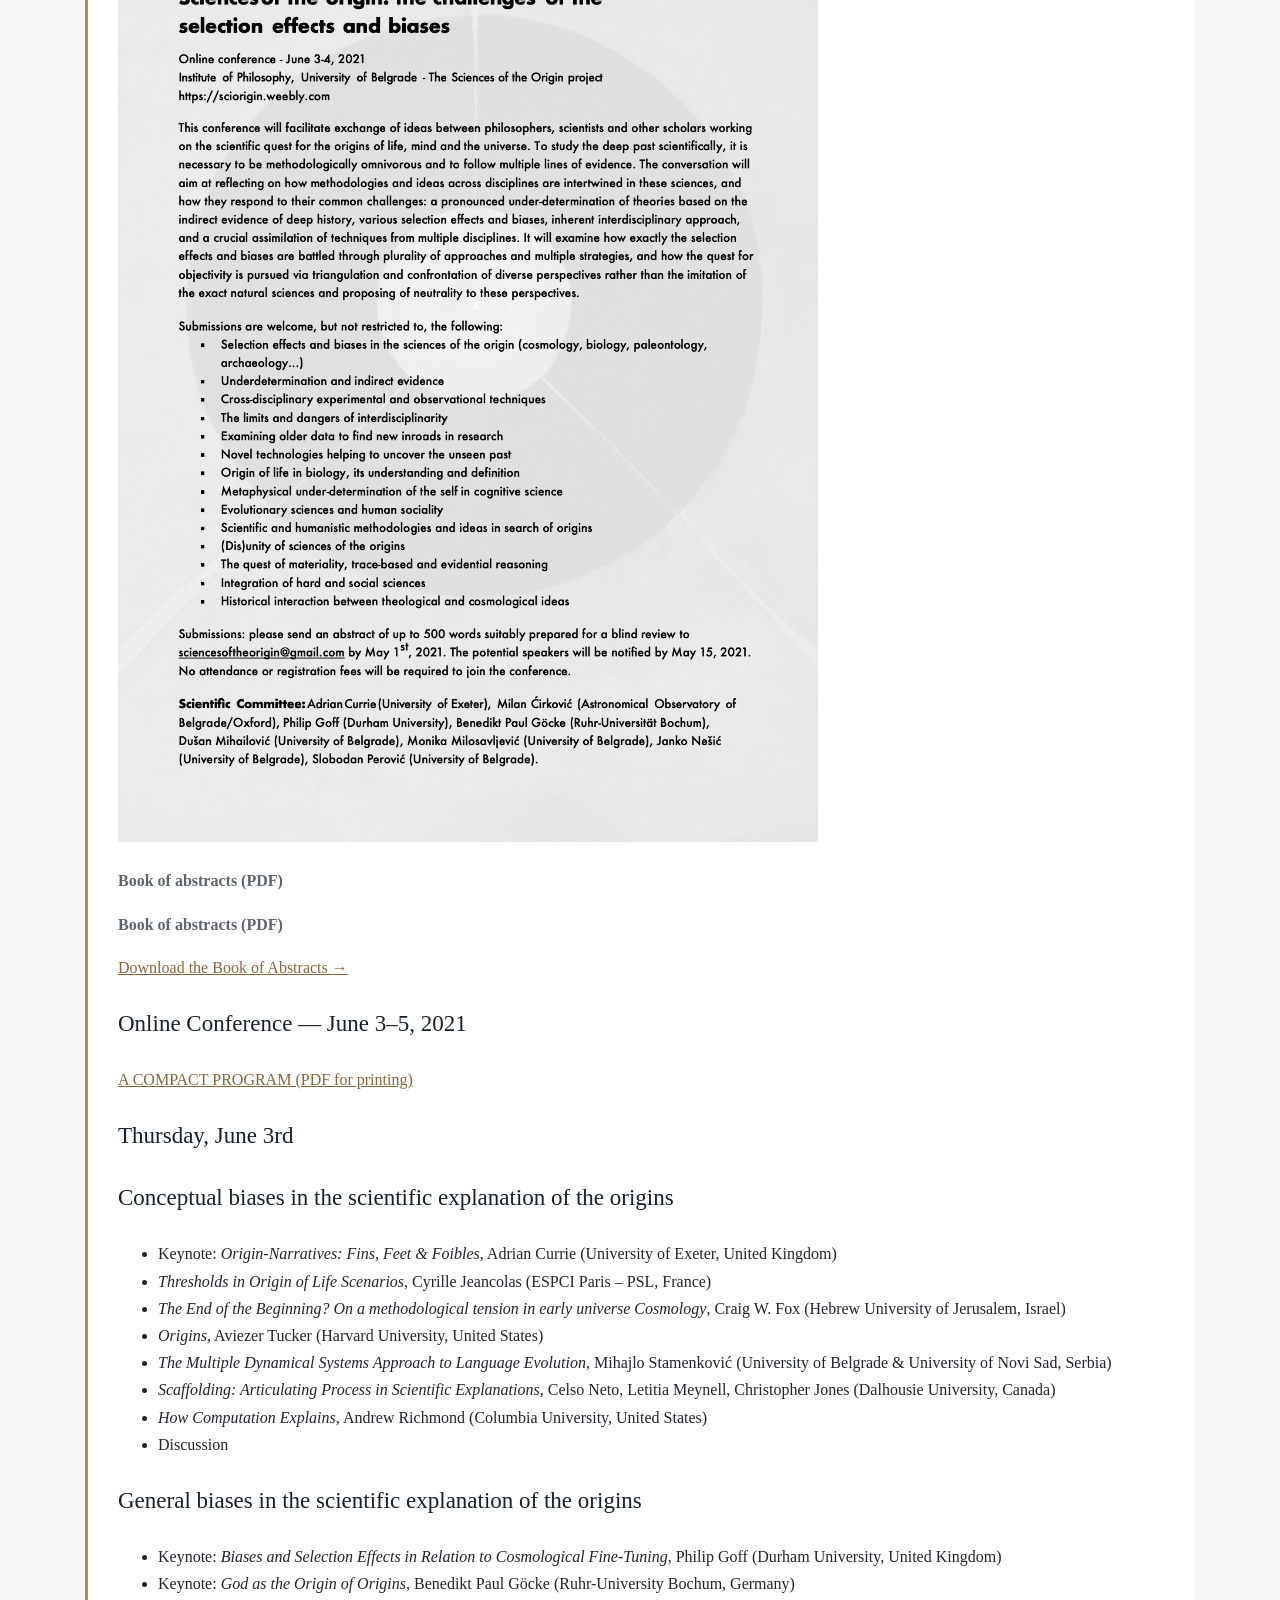
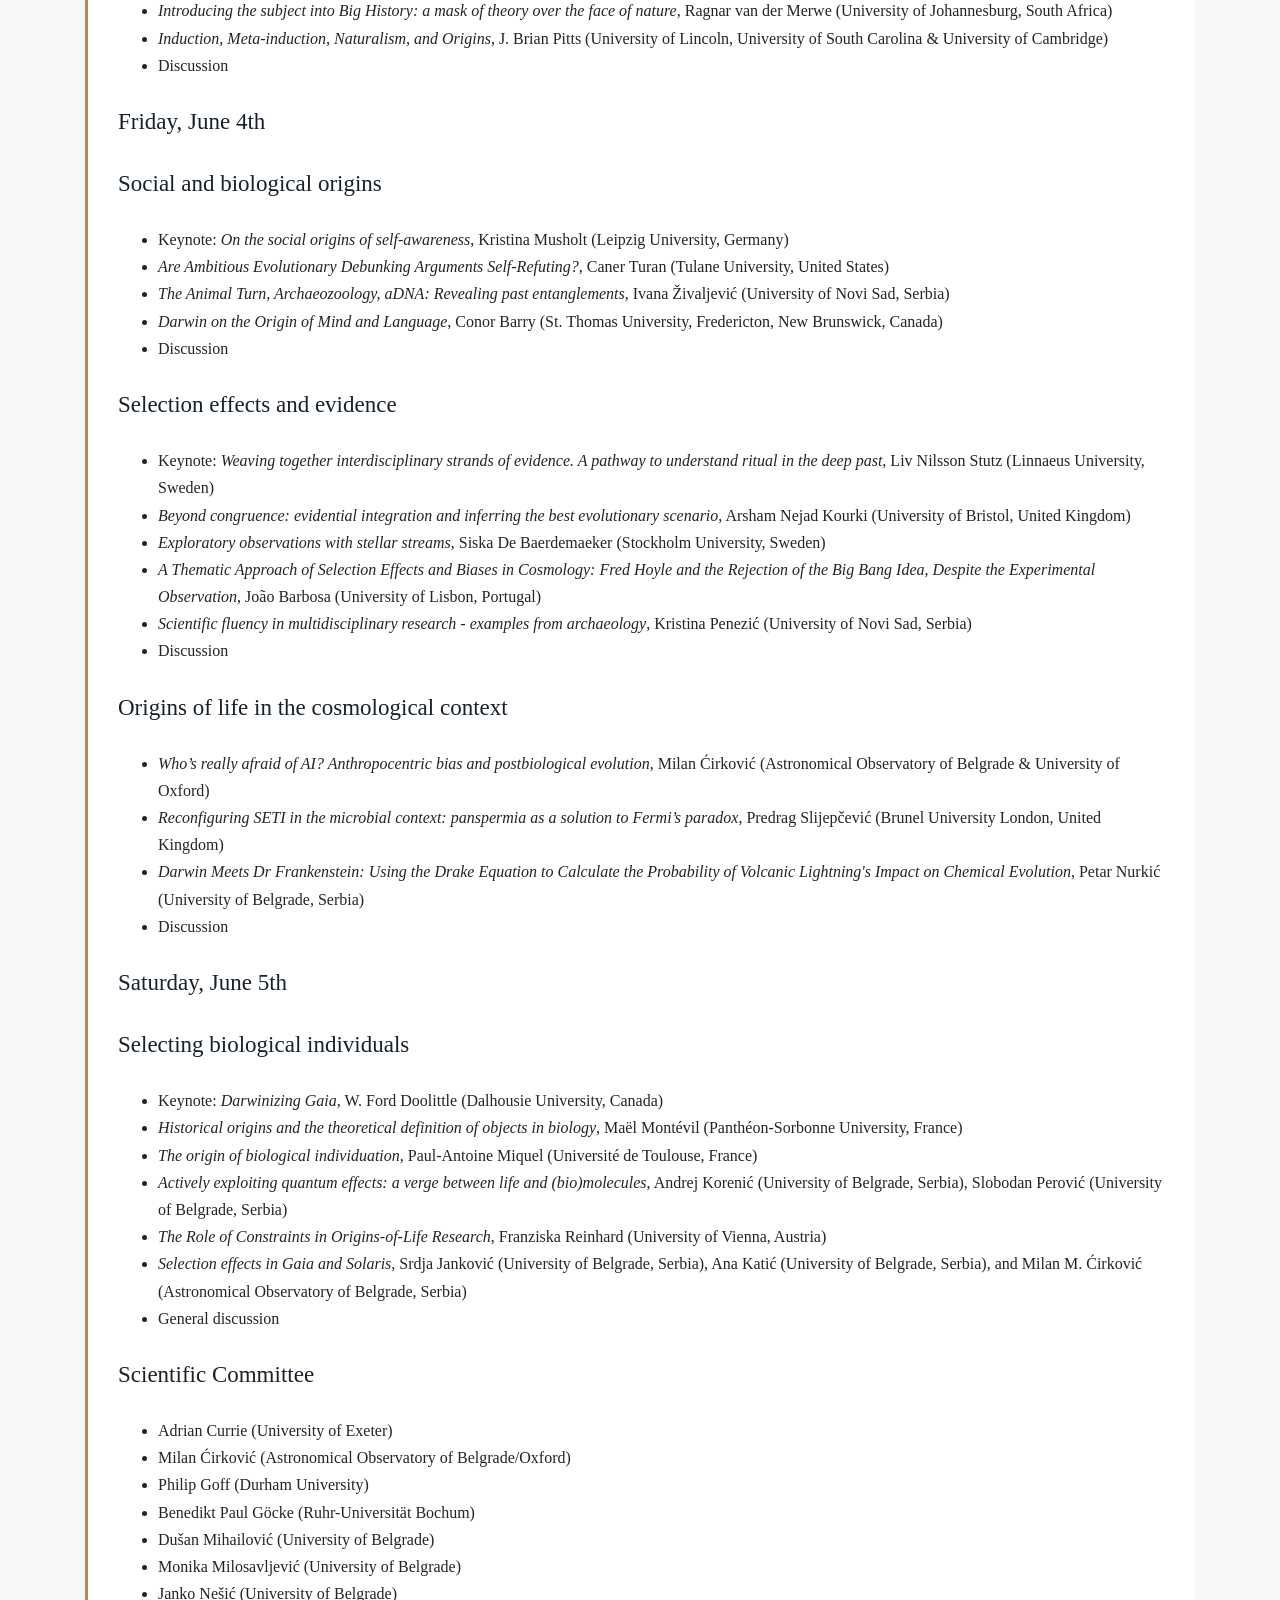
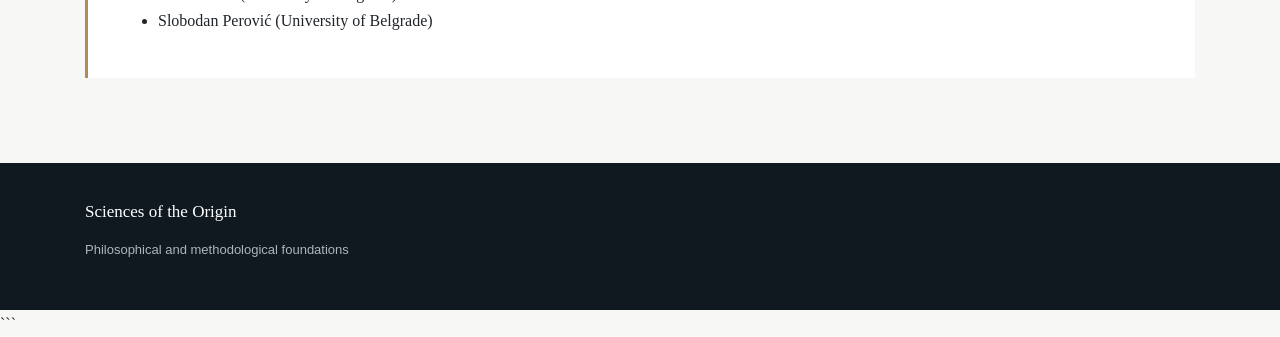
==== commit 8bc4f0e3: "Update events.html" ====
--- a/events.html
+++ b/events.html
@@ -280,7 +280,7 @@
         Sciences of the Origin: The Challenges of Selection Effects and Biases
     </h2>
     <div style="margin: 25px 0;">
-        <img src="pictures/sciorigin_online_conference_2021_d__1_.png"
+        <img src="images/sciorigin_online_conference_2021_d__1_.png"
              alt="Sciences of the Origin Online Conference 2021"
              style="max-width: 700px; width: 100%; height: auto;">
     </div>
@@ -304,12 +304,8 @@
 
 
     <p>
-        <a href="https://sciorigin.weebly.com/uploads/4/4/2/9/44296385/call_for_abstracts.pdf"
-           target="_blank">
-            Call for Abstracts
-        </a>
-        &nbsp; | &nbsp;
-        <a href="documents/compact_program.pdf"
+        
+        <a href="documents/program_stampanje.pdf"
            target="_blank">
             A COMPACT PROGRAM (PDF for printing)
         </a>
